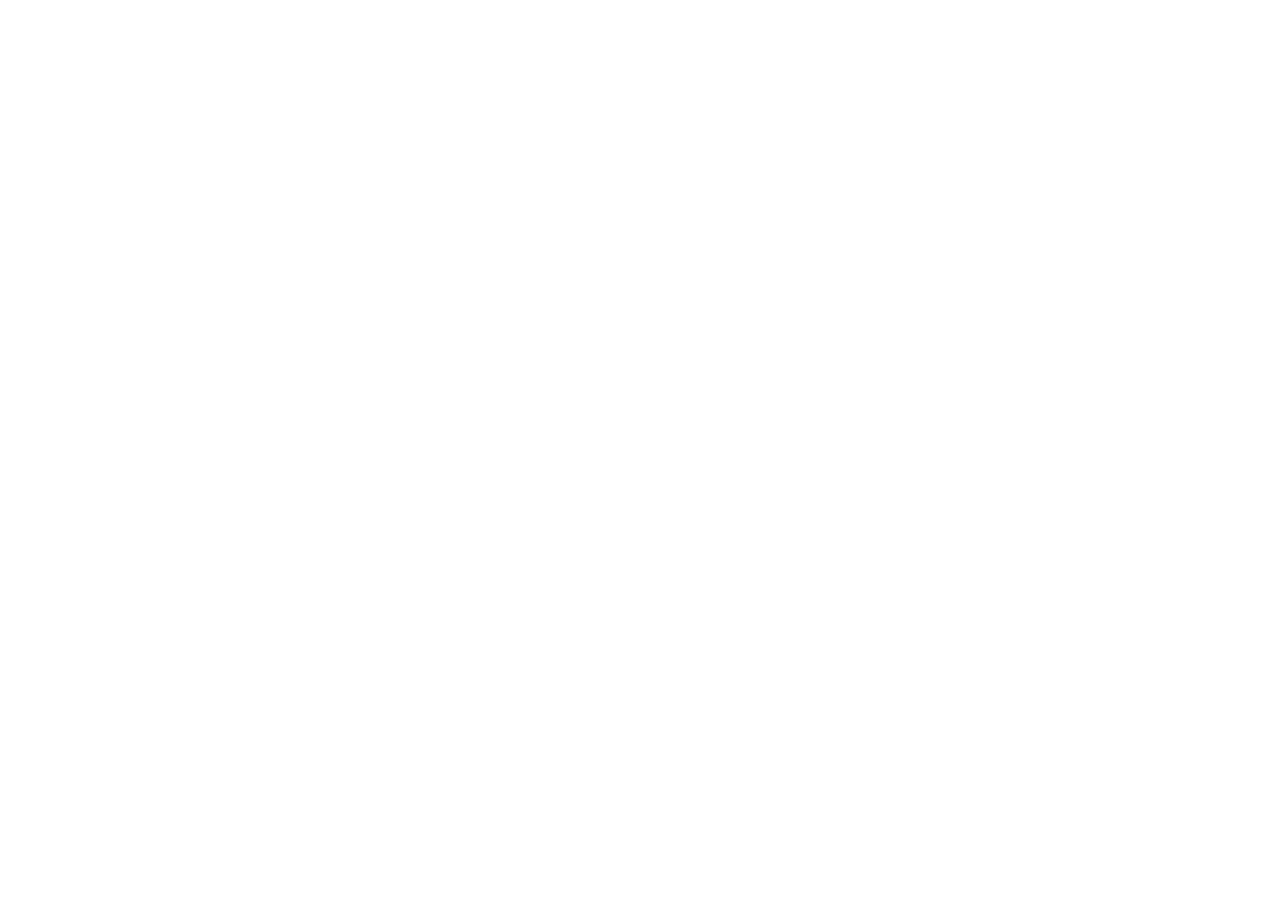
==== index.html @ 094ed4b6 "Create .html and .js files" ====
<!DOCTYPE html>
<html lang="en">
<head>
    <meta charset="UTF-8">
    <meta http-equiv="X-UA-Compatible" content="IE=edge">
    <meta name="viewport" content="width=device-width, initial-scale=1.0">
    <title>Document</title>
    <script src="script.js"></script> 
</head>
<body>
</body>
</html>
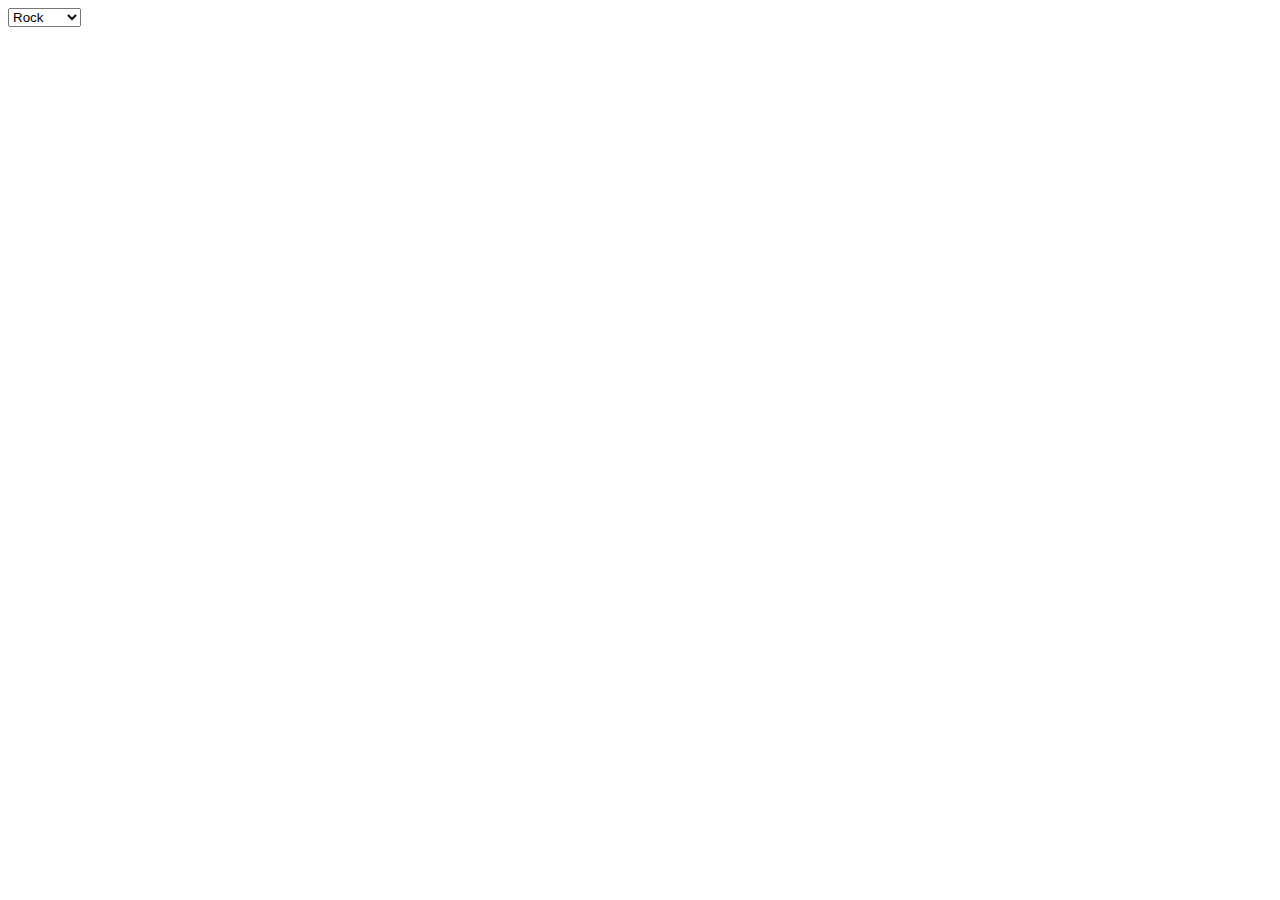
==== commit fa005ad1: "Try with select in .html and getElementById" ====
--- a/index.html
+++ b/index.html
@@ -8,5 +8,10 @@
     <script src="script.js"></script> 
 </head>
 <body>
+    <select name="playerChoice" id="playerChoice">
+        <option value="Rock">Rock</option>
+        <option value="Paper">Paper</option>
+        <option value="Scissors">Scissors</option>
+    </select>
 </body>
 </html>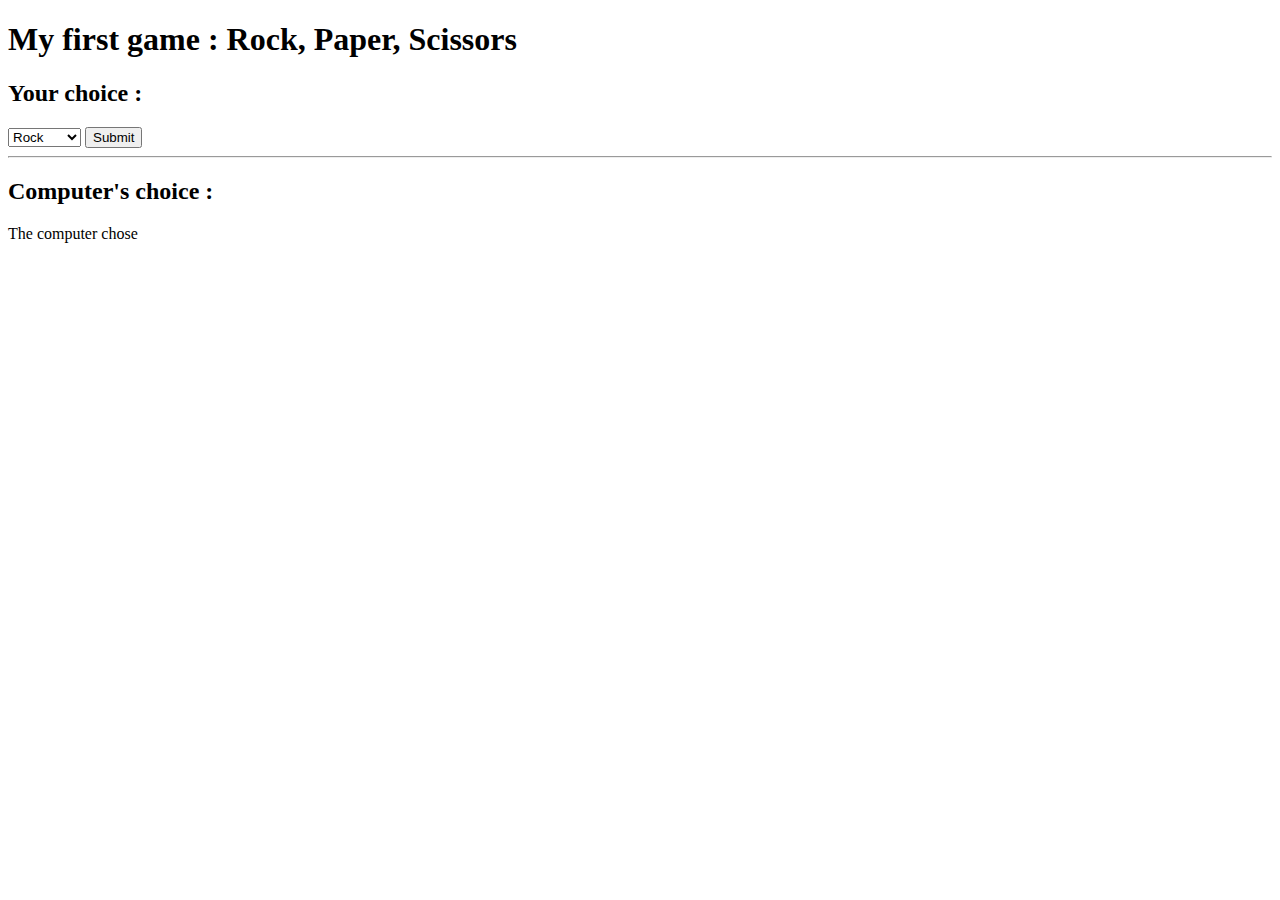
==== commit d9eb2999: "Add communication between .js and .html" ====
--- a/index.html
+++ b/index.html
@@ -8,10 +8,19 @@
     <script src="script.js"></script> 
 </head>
 <body>
-    <select name="playerChoice" id="playerChoice">
+    <h1>My first game : Rock, Paper, Scissors</h1>
+    <h2>Your choice :</h2>
+    <select name="playerChoice" id="inputId">
         <option value="Rock">Rock</option>
         <option value="Paper">Paper</option>
         <option value="Scissors">Scissors</option>
     </select>
+    <button type="button" onclick="getInputValue();">Submit</button>
+    <hr>
+    <h2>Computer's choice :</h2>
+    <p>The computer chose <span id="computerChoice"></span></p>
+    <!-- <p>Your choice</p> -->
+    <!-- <input type="text" placeholder="Rock, Paper or Scissors ?" id="inputId"> -->
+    <!-- <button type="button" onclick="getInputValue();">Get Value</button> -->
 </body>
 </html>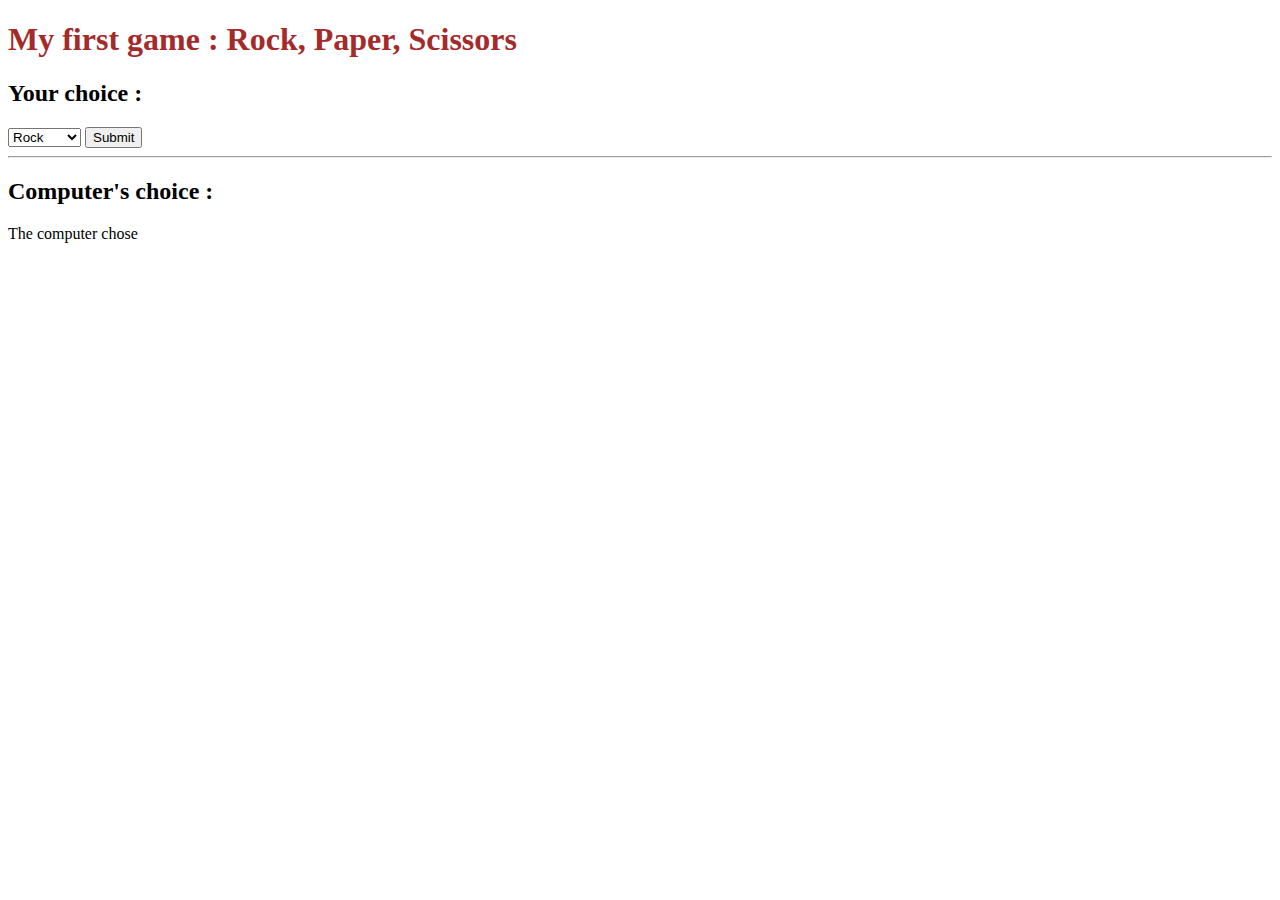
==== commit 1b55d9d0: "Add a solution working inside the Console only" ====
--- a/index.html
+++ b/index.html
@@ -4,8 +4,9 @@
     <meta charset="UTF-8">
     <meta http-equiv="X-UA-Compatible" content="IE=edge">
     <meta name="viewport" content="width=device-width, initial-scale=1.0">
-    <title>Document</title>
+    <title>Rock, Paper, Scissors</title>
     <script src="script.js"></script> 
+    <link rel="stylesheet" href="style.css">
 </head>
 <body>
     <h1>My first game : Rock, Paper, Scissors</h1>
@@ -19,8 +20,5 @@
     <hr>
     <h2>Computer's choice :</h2>
     <p>The computer chose <span id="computerChoice"></span></p>
-    <!-- <p>Your choice</p> -->
-    <!-- <input type="text" placeholder="Rock, Paper or Scissors ?" id="inputId"> -->
-    <!-- <button type="button" onclick="getInputValue();">Get Value</button> -->
 </body>
 </html>--- a/style.css
+++ b/style.css
@@ -0,0 +1,4 @@
+h1 {
+    color: brown;
+}
+
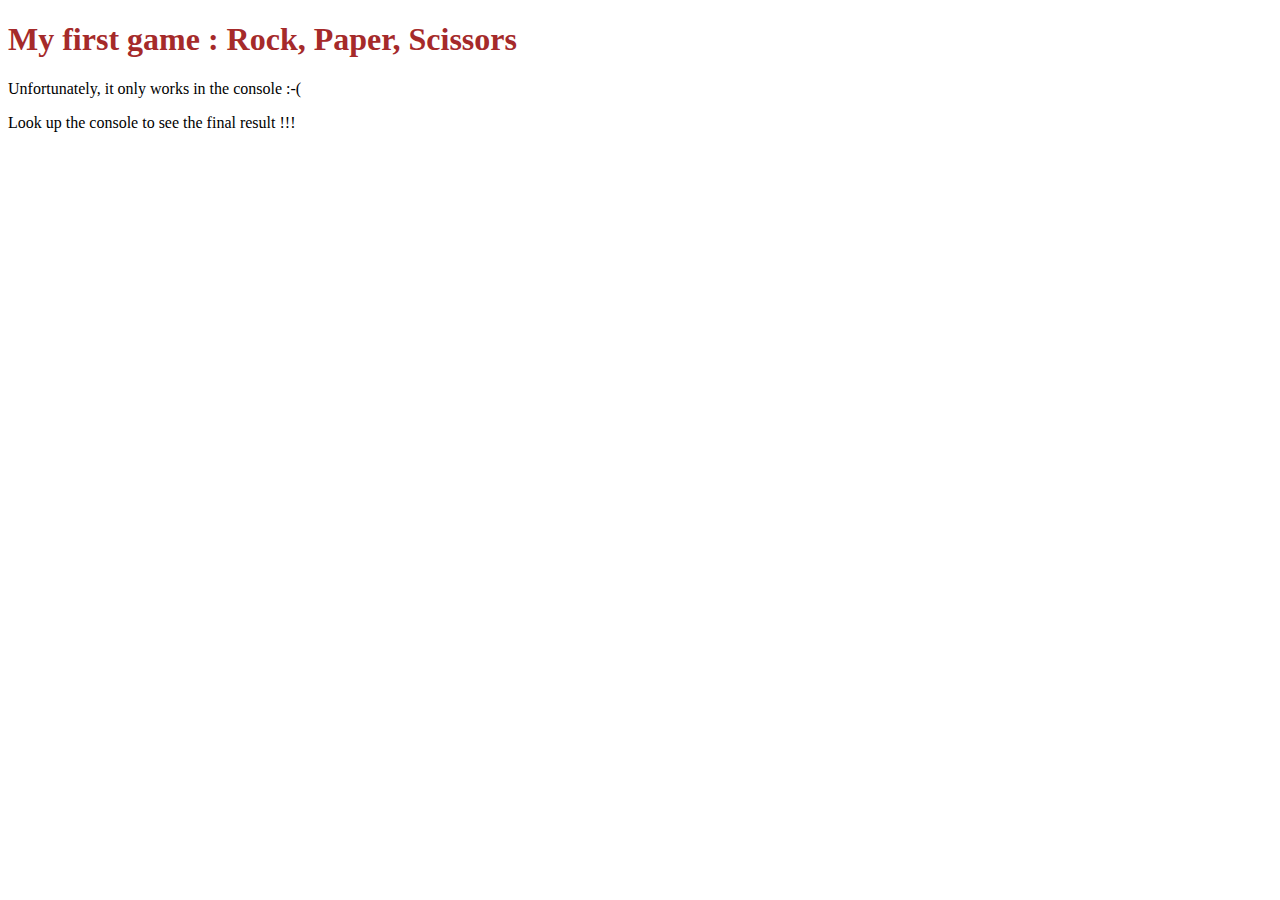
==== commit 98cd0245: "Add a prompt feature" ====
--- a/index.html
+++ b/index.html
@@ -10,15 +10,7 @@
 </head>
 <body>
     <h1>My first game : Rock, Paper, Scissors</h1>
-    <h2>Your choice :</h2>
-    <select name="playerChoice" id="inputId">
-        <option value="Rock">Rock</option>
-        <option value="Paper">Paper</option>
-        <option value="Scissors">Scissors</option>
-    </select>
-    <button type="button" onclick="getInputValue();">Submit</button>
-    <hr>
-    <h2>Computer's choice :</h2>
-    <p>The computer chose <span id="computerChoice"></span></p>
+    <p>Unfortunately, it only works in the console :-(</p>
+    <p>Look up the console to see the final result !!!</p>
 </body>
 </html>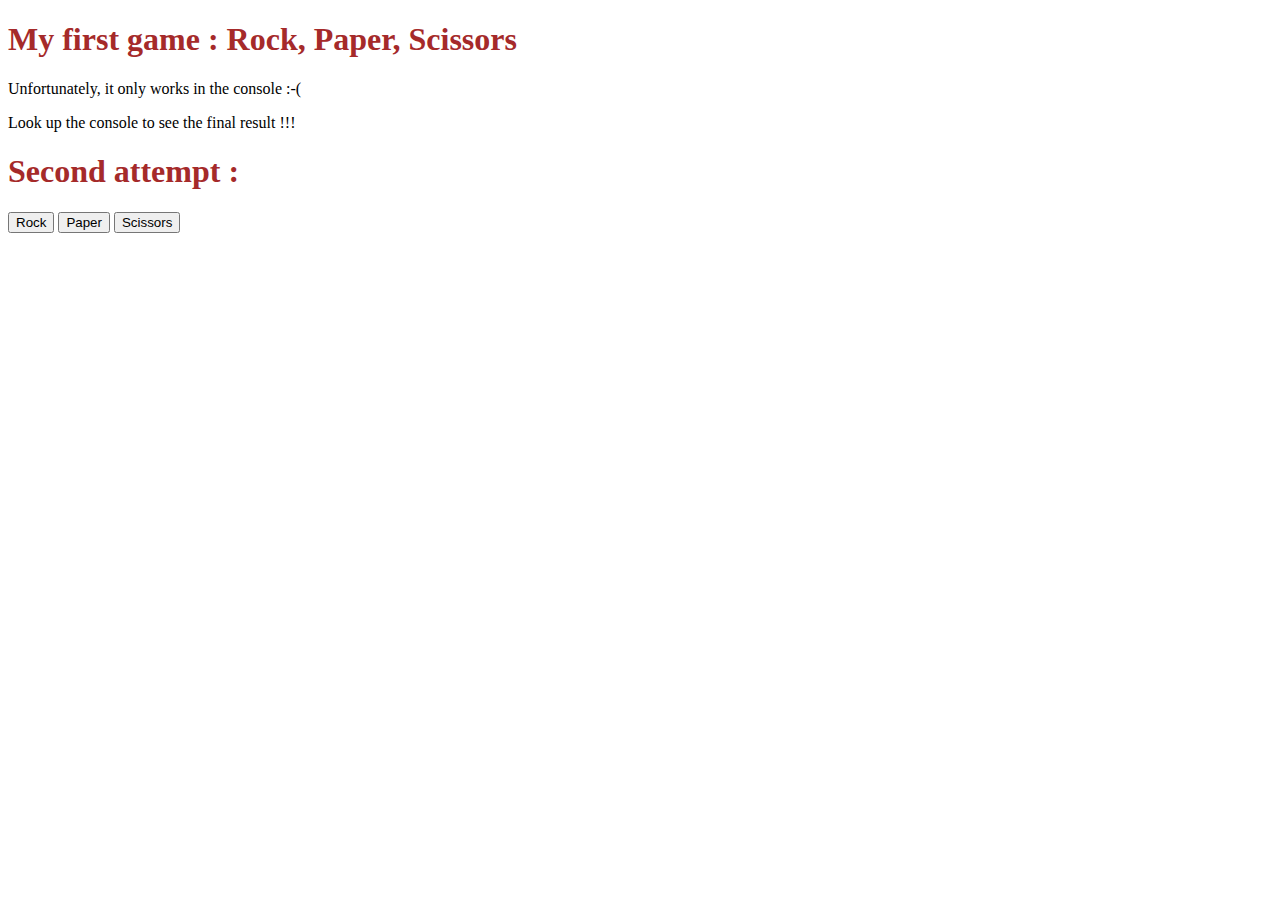
==== commit b8bd6ff3: "Add single round logic with buttons" ====
--- a/index.html
+++ b/index.html
@@ -5,12 +5,19 @@
     <meta http-equiv="X-UA-Compatible" content="IE=edge">
     <meta name="viewport" content="width=device-width, initial-scale=1.0">
     <title>Rock, Paper, Scissors</title>
-    <script src="script.js"></script> 
+    <script src="script.js" defer></script> 
     <link rel="stylesheet" href="style.css">
 </head>
 <body>
     <h1>My first game : Rock, Paper, Scissors</h1>
     <p>Unfortunately, it only works in the console :-(</p>
     <p>Look up the console to see the final result !!!</p>
+    <h1>Second attempt :</h1>
+    <button id="rock">Rock</button>
+    <button id="paper">Paper</button>
+    <button id="scissors">Scissors</button>
+    <div class="game">
+
+    </div>
 </body>
 </html>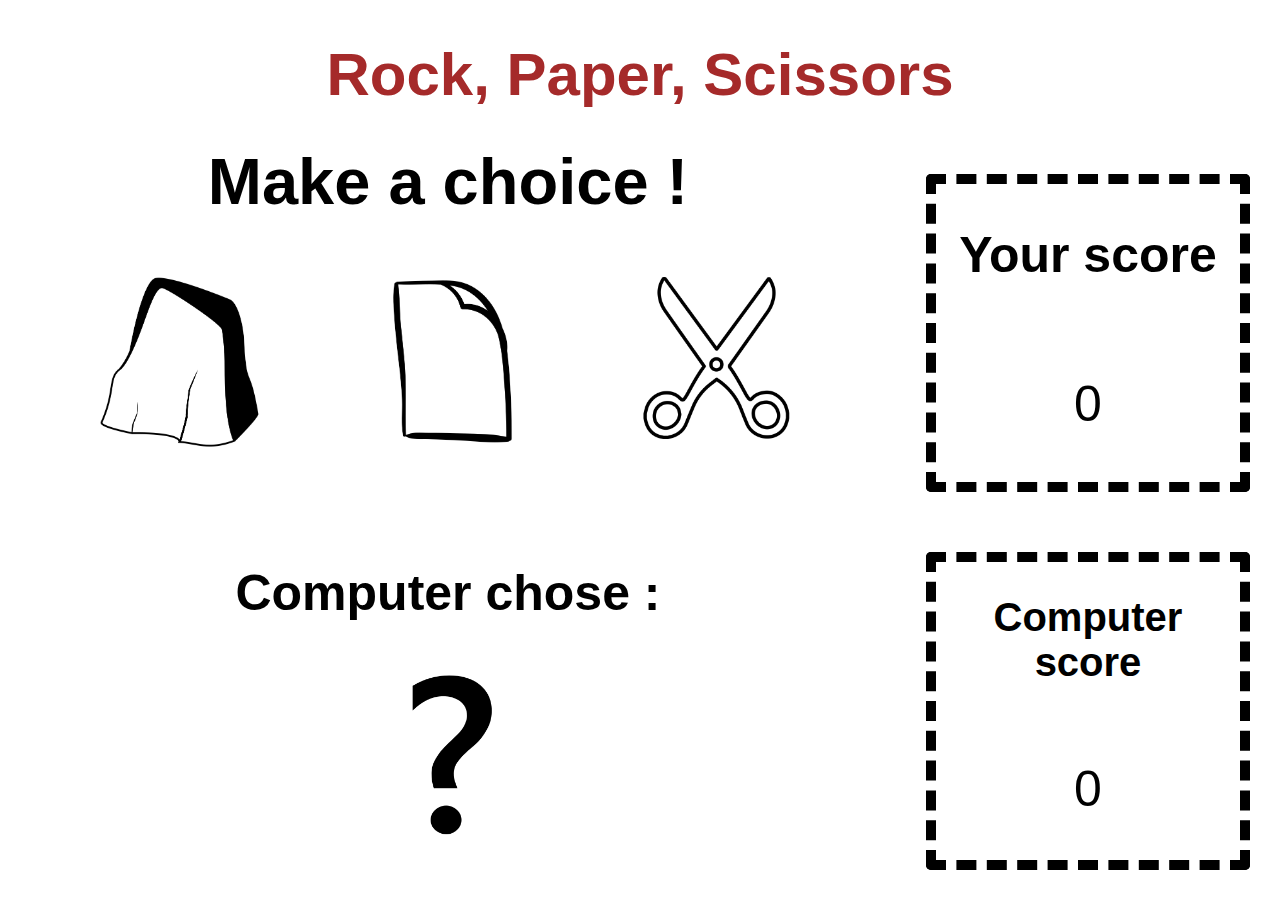
==== commit 84588b9d: "Add interactive and timed layout using js" ====
--- a/index.html
+++ b/index.html
@@ -9,15 +9,48 @@
     <link rel="stylesheet" href="style.css">
 </head>
 <body>
-    <h1>My first game : Rock, Paper, Scissors</h1>
-    <p>Unfortunately, it only works in the console :-(</p>
-    <p>Look up the console to see the final result !!!</p>
-    <h1>Second attempt :</h1>
-    <button id="rock">Rock</button>
-    <button id="paper">Paper</button>
-    <button id="scissors">Scissors</button>
-    <div class="game">
-
+    <div class="roundWinner">
+    </div>
+    <div class="nextRound">
+        <p></p>
+    </div>
+    <div class="title"><h1>Rock, Paper, Scissors</h1></div>
+    <div class="userSpace">
+        <div class="userOptions">
+            <h2 id="userChoice">Make a choice !</h2>
+            <div class="buttons">
+                <button class="rock">
+                    <img class="rockImage" src="img/rock1.png">
+                </button>
+                <button class="paper">
+                    <img class="paperImage" src="img/paper1.png">
+                </button>
+                <button class="scissors">
+                    <img class="scissorsImage" src="img/scissors1.png">
+                </button>
+            </div>
+        </div>
+        <div class="userScore">
+            <h2>Your score</h2>
+            <div class="currentScore"></div>
+        </div>
+    </div>
+    <div class="computerSpace">
+        <div class ="computerOptions">
+            <h2>Computer chose :</h2>
+            <div class="buttons">
+                <button class="question">
+                    <img class="questionComputer" src="img/question1.png">
+                    <img class="rockComputer invisible" src="img/rock1.png">
+                    <img class="paperComputer invisible" src="img/paper1.png">
+                    <img class="scissorsComputer invisible" src="img/scissors1.png">
+                </button>
+            </div>
+        </div>
+        <div class="computerScore">
+            <h2 id="computerScore">Computer score</h2>
+            <div class="currentComputerScore"></div>
+        </div>
     </div>
 </body>
 </html>--- a/style.css
+++ b/style.css
@@ -1,4 +1,176 @@
+* {
+    font-family:Impact, Haettenschweiler, 'Arial Narrow Bold', sans-serif;
+}
+
+body {
+    height: 100%;
+    width: 100%;
+    overflow: hidden;
+    margin:0;
+}
+
 h1 {
     color: brown;
+    font-size: 60px;
+    justify-self: center;
 }
 
+h2 {
+    font-size: 50px;
+}
+
+h2#userChoice {
+    font-size: 65px;
+    margin-top: 0px;
+}
+
+h2#computerScore {
+    font-size: 40px;
+    text-align: center;
+}
+
+.title {
+    display: flex;
+    flex-flow: row nowrap;
+    justify-content: center;
+    height: 16vh;
+}
+
+.userSpace,
+.computerSpace {
+    display:flex;
+    flex-flow: row nowrap;
+    height: 42vh;
+}
+
+.userOptions,
+.computerOptions {
+    width:70vw;
+    display: flex;
+    flex-flow: column nowrap;
+    align-items: center;
+}
+
+.buttons {
+    padding-top: 0px;
+    display : flex;
+    flex-flow: row nowrap;
+    align-items: flex-start;
+    justify-content: space-evenly;
+    width: 70vw;
+}
+
+.userScore,
+.computerScore
+{
+    display:flex;
+    flex-flow: column nowrap;
+    align-items: center;
+    width:30vw;
+    border: dashed;
+    border-width: 10px;
+    border-radius: 5px;
+    margin: 30px;
+
+}
+
+.currentComputerScore {
+    font-size: 50px;
+    margin-top: auto;
+    margin-bottom: auto;
+}
+
+.currentScore {
+    font-size: 50px;
+    margin-top: auto;
+    margin-bottom: auto;
+}
+
+button {
+    width: 20vh;
+    height: 20vh;
+    background-color: white;
+    border-radius: 10px;
+    padding: 0px;
+    margin: 0px;
+}
+
+.choiceImage,
+.questionComputer,
+.scissorsComputer,
+.rockComputer,
+.paperComputer,
+.rockImage,
+.scissorsImage,
+.paperImage {
+    width: 20vh;
+    height: 20vh;
+    transition: all 1s;
+}
+
+.grow {
+    transform: scale(1.4);
+}
+
+.visible {
+    display: flex;
+    width: 30vh;
+    height: 30vh;
+}
+
+.invisible {
+    display: none;
+}
+
+.rock,
+.paper,
+.scissors,
+.question {
+    padding:0px;
+    border: black;
+}
+
+.roundWinner {
+    display: none;
+    position: absolute;
+    width: 80%;
+    height: 80%;
+    left: 10%;
+    top: 10%;
+    right: 10%;
+    bottom: 10%;
+    z-index: 2;
+    font-size: 80px;
+    background-color: white;
+    border-style: groove;
+    border-color: red;
+    border-width: 10px;
+    justify-content: center;
+    align-items: center;
+    text-align: center;
+}
+
+.roundWinnerDisplay {
+    display: flex;
+}
+
+.nextRound {
+    display: none;
+}
+
+.nextRoundDisplay {
+    display: block;
+}
+
+.reloadBtn {
+    display: none;
+}
+
+.visible {
+    display: block;
+}
+
+
+
+
+
